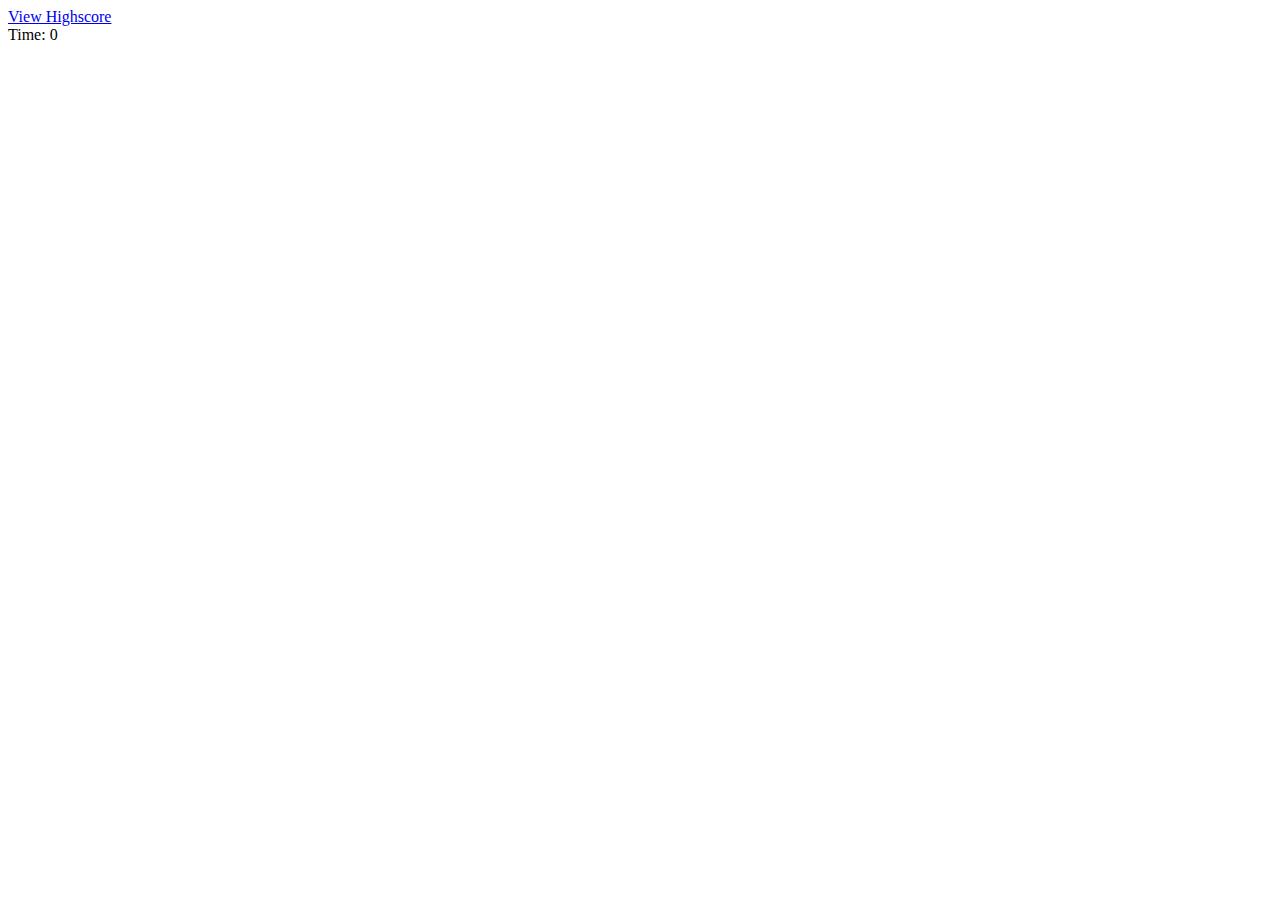
==== index.html @ 74c0d601 "added index.html, highscore.html" ====
<!DOCTYPE html>
<html lang="en">

<head>
    <meta charset="UTF-8" />
    <meta http-equiv="X-UA-Compatible" content="IE=edge" />
    <meta name="viewport" content="width=device-width, initial-scale=1.0" />
    <title>BE-A-DEV</title>
    <link rel="stylesheet" href="./assets/css/style.css" />
</head>

<body>
    <div class="top">
        
        <div><a id="highscore" href="./highscore.html">View Highscore</a></div>
        <div>Time: <span id="timercount">0</span></div>
    </div>


   
    <script src="./assets/js/script.js"></script>

</body>

</html>
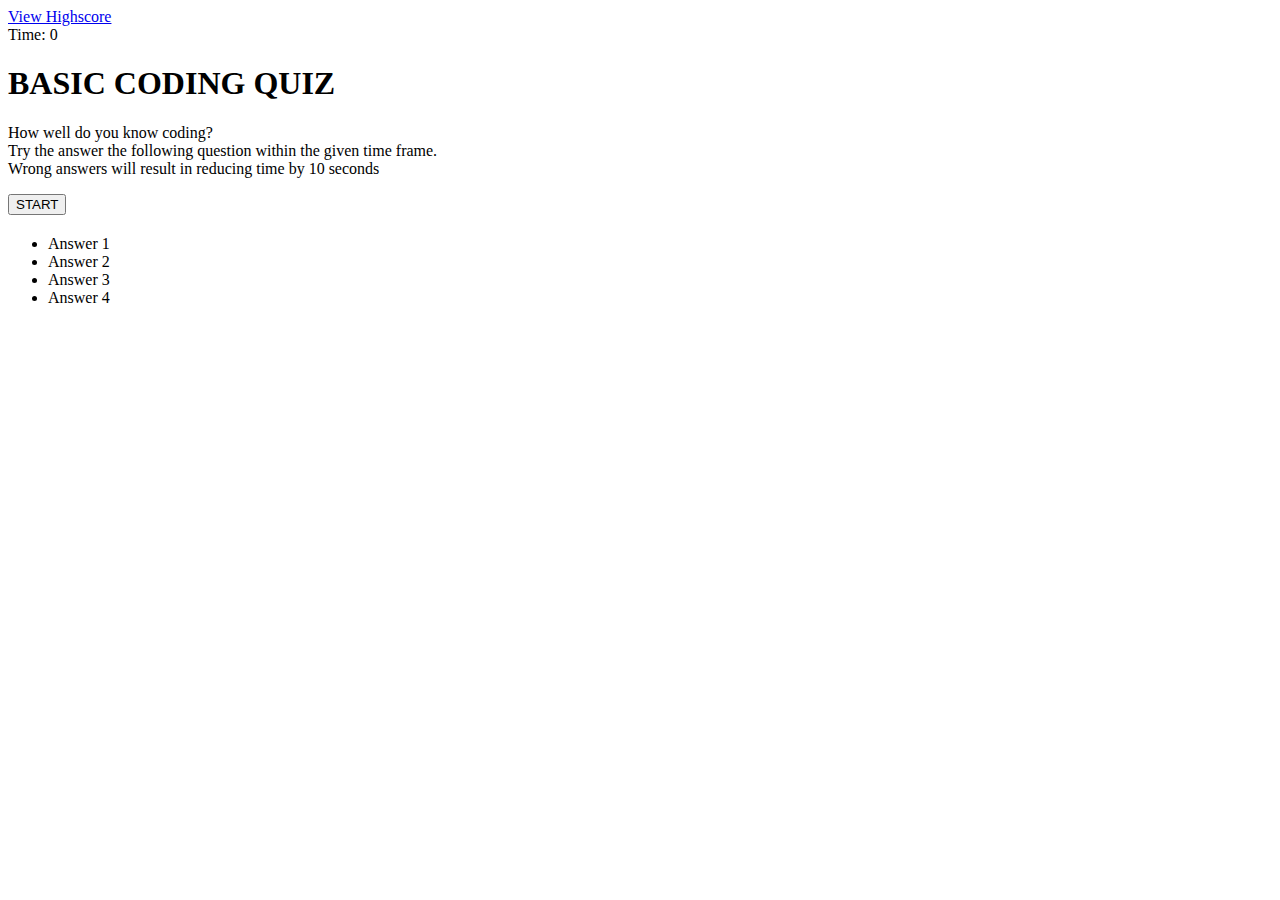
==== commit a9fafa10: "added index.js layout" ====
--- a/index.html
+++ b/index.html
@@ -16,6 +16,29 @@
         <div>Time: <span id="timercount">0</span></div>
     </div>
 
+    <div class="home_page" id="home_page">
+        <h1>BASIC CODING QUIZ</h1>
+        <p>
+            How well do you know coding?<br />
+            Try the answer the following question within the given time frame.
+            <br>
+            Wrong answers will result in reducing time by 10 seconds
+        </p>
+        <button class="btn" id="start_btn">START</button>
+    </div>
+
+    <div id="quiz" class="quiz hidden">
+        <h2 class="questions"></h2>
+        <ul>
+            <li class ="options btn" id="ans_1" value="1">Answer 1</li>
+            <li class ="options btn" id="ans_2" value="2">Answer 2</li>
+            <li class ="options btn" id="ans_3" value="3">Answer 3</li>
+            <li class ="options btn" id="ans_4" value="4">Answer 4</li>
+            
+        </ul>
+        <div id="right_wrong"></div>
+    </div>
+
 
    
     <script src="./assets/js/script.js"></script>
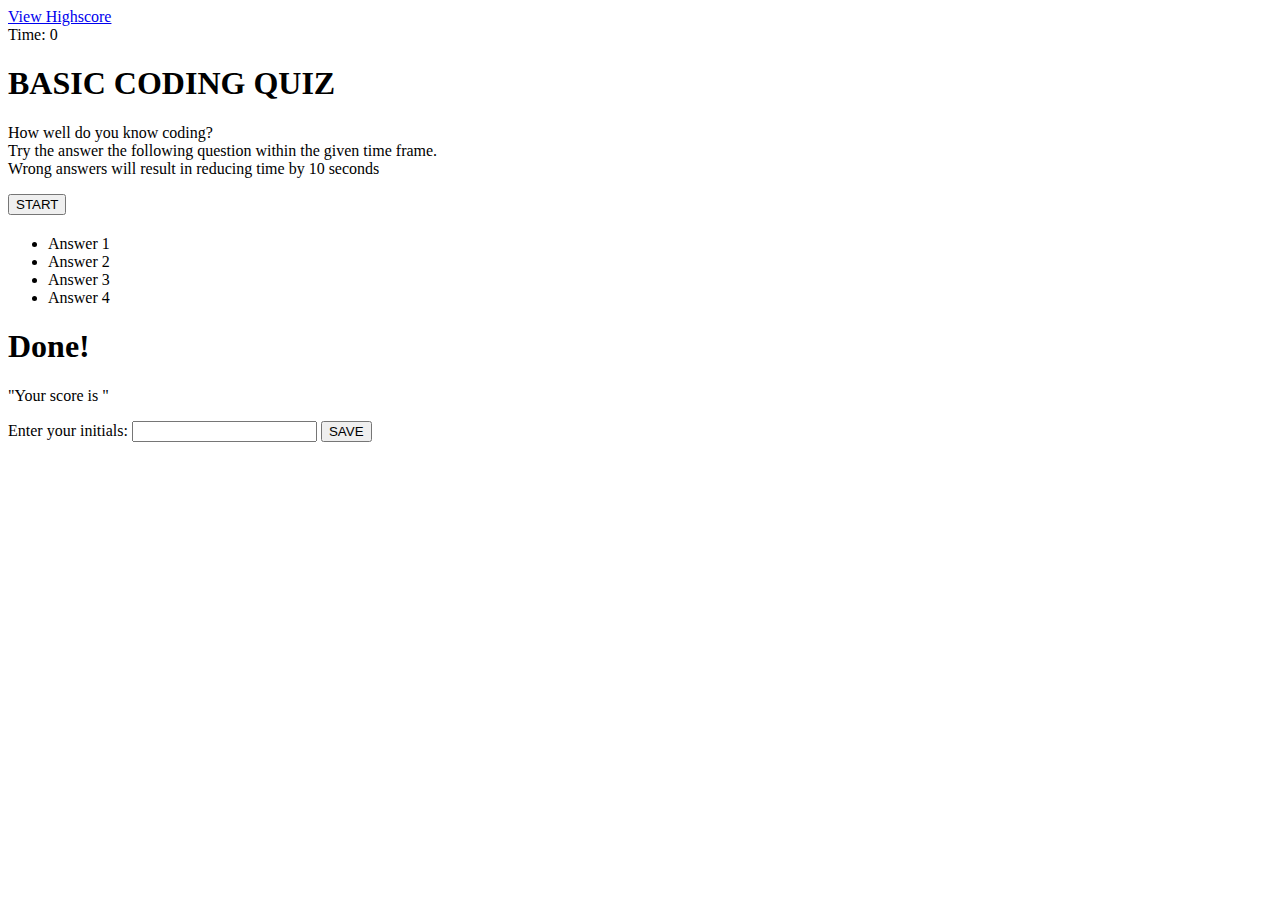
==== commit fdf3fcec: "home page layout completed" ====
--- a/index.html
+++ b/index.html
@@ -38,6 +38,23 @@
         </ul>
         <div id="right_wrong"></div>
     </div>
+    <div class="submit_result hidden" id="submit_result">
+      <h1>Done!</h1>
+      <p id="user_score">"Your score is "</p>
+
+      <form>
+        <label for="initial">Enter your initials:</label>
+        <input type="text" id="initials" name="initial" />
+
+        <button
+          class="btn"
+          id="submit_btn"
+          onclick="location.href = 'highscore.html';"
+        >
+          SAVE
+        </button>
+      </form>
+    </div>
 
 
    
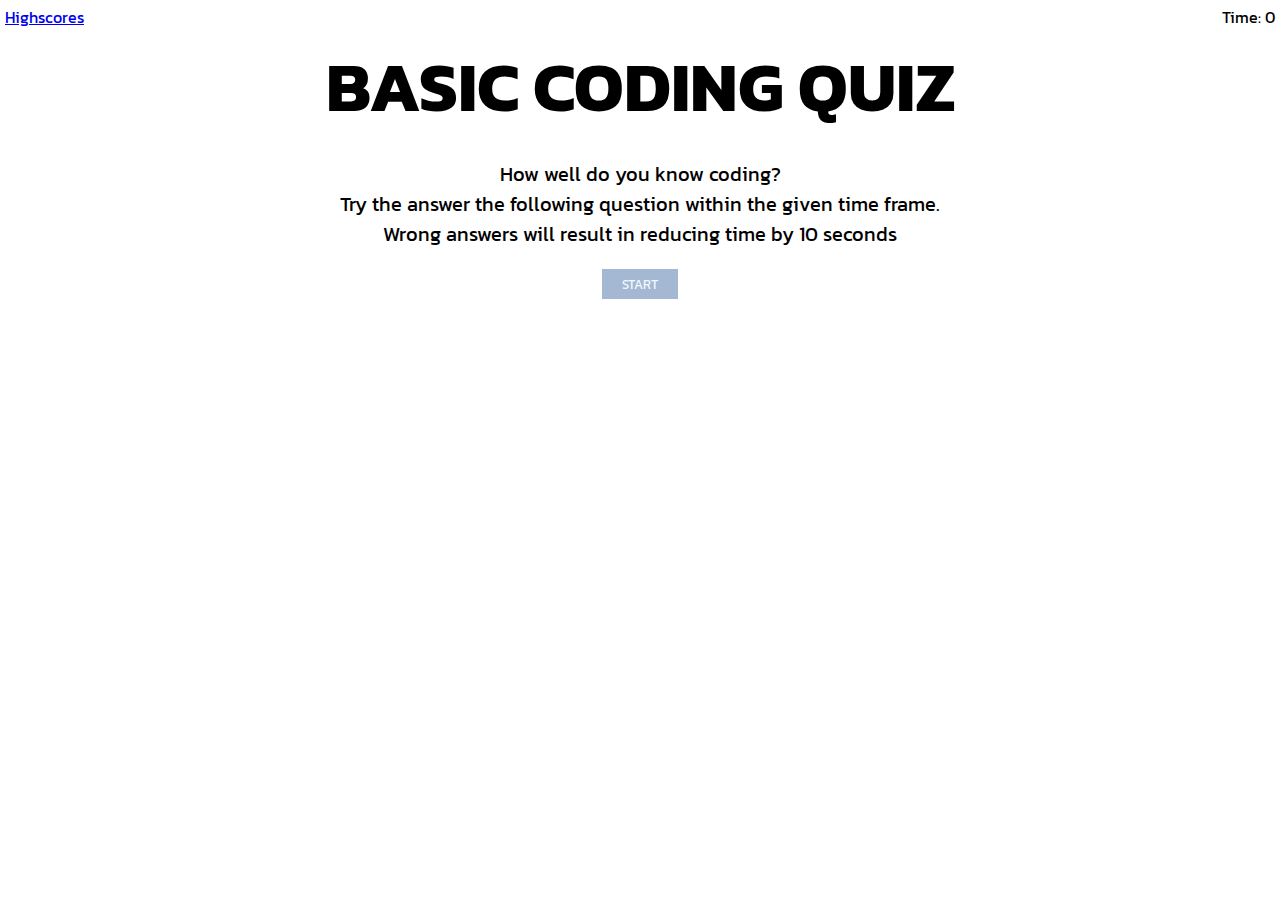
==== commit 090b6a48: "modified some files" ====
--- a/index.html
+++ b/index.html
@@ -2,64 +2,58 @@
 <html lang="en">
 
 <head>
-    <meta charset="UTF-8" />
-    <meta http-equiv="X-UA-Compatible" content="IE=edge" />
-    <meta name="viewport" content="width=device-width, initial-scale=1.0" />
-    <title>BE-A-DEV</title>
-    <link rel="stylesheet" href="./assets/css/style.css" />
+  <meta charset="UTF-8" />
+  <meta http-equiv="X-UA-Compatible" content="IE=edge" />
+  <meta name="viewport" content="width=device-width, initial-scale=1.0" />
+  <title>Be a Dev</title>
+  <link rel="stylesheet" href="./assets/css/style.css" />
 </head>
 
 <body>
-    <div class="top">
-        
-        <div><a id="highscore" href="./highscore.html">View Highscore</a></div>
-        <div>Time: <span id="timercount">0</span></div>
+  <div class="top">
+    <div>
+      <a id="highscoress" href="./highscore.html"> Highscores</a>
     </div>
 
-    <div class="home_page" id="home_page">
-        <h1>BASIC CODING QUIZ</h1>
-        <p>
-            How well do you know coding?<br />
-            Try the answer the following question within the given time frame.
-            <br>
-            Wrong answers will result in reducing time by 10 seconds
-        </p>
-        <button class="btn" id="start_btn">START</button>
-    </div>
+    <div>Time: <span id="timer_count">0</span></div>
+  </div>
 
-    <div id="quiz" class="quiz hidden">
-        <h2 class="questions"></h2>
-        <ul>
-            <li class ="options btn" id="ans_1" value="1">Answer 1</li>
-            <li class ="options btn" id="ans_2" value="2">Answer 2</li>
-            <li class ="options btn" id="ans_3" value="3">Answer 3</li>
-            <li class ="options btn" id="ans_4" value="4">Answer 4</li>
-            
-        </ul>
-        <div id="right_wrong"></div>
-    </div>
-    <div class="submit_result hidden" id="submit_result">
-      <h1>Done!</h1>
-      <p id="user_score">"Your score is "</p>
+  <div class="home_page" id="home_page">
+    <h1>BASIC CODING QUIZ</h1>
+    <p>
+      How well do you know coding?<br />
+      Try the answer the following question within the given time frame.
+      <br />
+      Wrong answers will result in reducing time by 10 seconds
+    </p>
+    <button class="btn" id="start_btn">START</button>
+  </div>
 
-      <form>
-        <label for="initial">Enter your initials:</label>
-        <input type="text" id="initials" name="initial" />
+  <div id="quiz" class="quiz hidden">
+    <h2 class="questions"></h2>
+    <ul>
+      <li class="options btn" id="ans_1" value="1">Answer 1</li>
+      <li class="options btn" id="ans_2" value="2">Answer 2</li>
+      <li class="options btn" id="ans_3" value="3">Answer 3</li>
+      <li class="options btn" id="ans_4" value="4">Answer 4</li>
+    </ul>
+    <div id="right_wrong"></div>
+  </div>
 
-        <button
-          class="btn"
-          id="submit_btn"
-          onclick="location.href = 'highscore.html';"
-        >
-          SAVE
-        </button>
-      </form>
-    </div>
+  <div class="submit_result hidden" id="submit_result">
+    <h1>Done!</h1>
+    <p id="user_score">"Your score is "</p>
 
+    <form>
+      <label for="initial">Enter your initials:</label>
+      <input type="text" id="initials" name="initial" />
 
-   
-    <script src="./assets/js/script.js"></script>
-
+      <button class="btn" id="submit_btn" onclick="location.href = 'highscore.html';">
+        SAVE
+      </button>
+    </form>
+  </div>
+  <script src="./assets/js/script.js"></script>
 </body>
 
 </html>--- a/assets/css/style.css
+++ b/assets/css/style.css
@@ -0,0 +1,99 @@
+@import url('https://fonts.googleapis.com/css2?family=Kanit:ital,wght@0,400;1,200&display=swap');
+
+* {
+    box-sizing: border-box;
+    margin: 0;
+    padding: 0;
+    font-family: 'Kanit', sans-serif;
+    background-color: white;
+}
+
+body {
+    height: 100%;
+    width: 100% auto;
+}
+
+.top {
+    display: flex;
+    justify-content: space-between;
+    padding: 5px;
+}
+
+.home_page,
+.quiz,
+.submit_result {
+    display: flex;
+    justify-content: center;
+    align-items: center;
+    flex-direction: column;
+    /* padding-top: 80px; */
+}
+
+.btn {
+    color: aliceblue;
+    background-color: #6584b596;
+    padding: 5px 20px;
+    margin-top: 20px;
+    cursor: pointer;
+    border: none;
+}
+
+h1 {
+    font-size: 70px;
+}
+
+p {
+    font-size: 20px;
+    text-align: center;
+    padding-top: 20px;
+}
+
+#goback {
+    margin-right: 30px;
+}
+
+#submitbtn {
+    margin: 0;
+}
+
+.hidden {
+    display: none;
+}
+
+#highscores {
+    display: flex;
+    flex-direction: column;
+    justify-content: center;
+    align-items: flex-start;
+    margin: 150px 30%;
+    text-decoration: none;
+    color: #6584b596;
+}
+
+#right_wrong {
+    margin-top: 20px;
+    padding: 0 50px;
+    border-top: 2px solid darkgray;
+    color: darkgray;
+}
+
+#highscore_list li {
+    list-style-position: inside;
+    text-align: center;
+    margin-top: 5px;
+    width: 350px;
+    /* cursor: pointer; */
+}
+
+#highscore_list li:nth-child(odd) {
+    background-color: rgb(240 240 240 / 58%)
+}
+
+#highscore_list li:nth-child(even) {
+    background-color: rgb(248, 233, 233)
+}
+
+.buttons {
+    display: flex;
+    justify-content: center;
+}